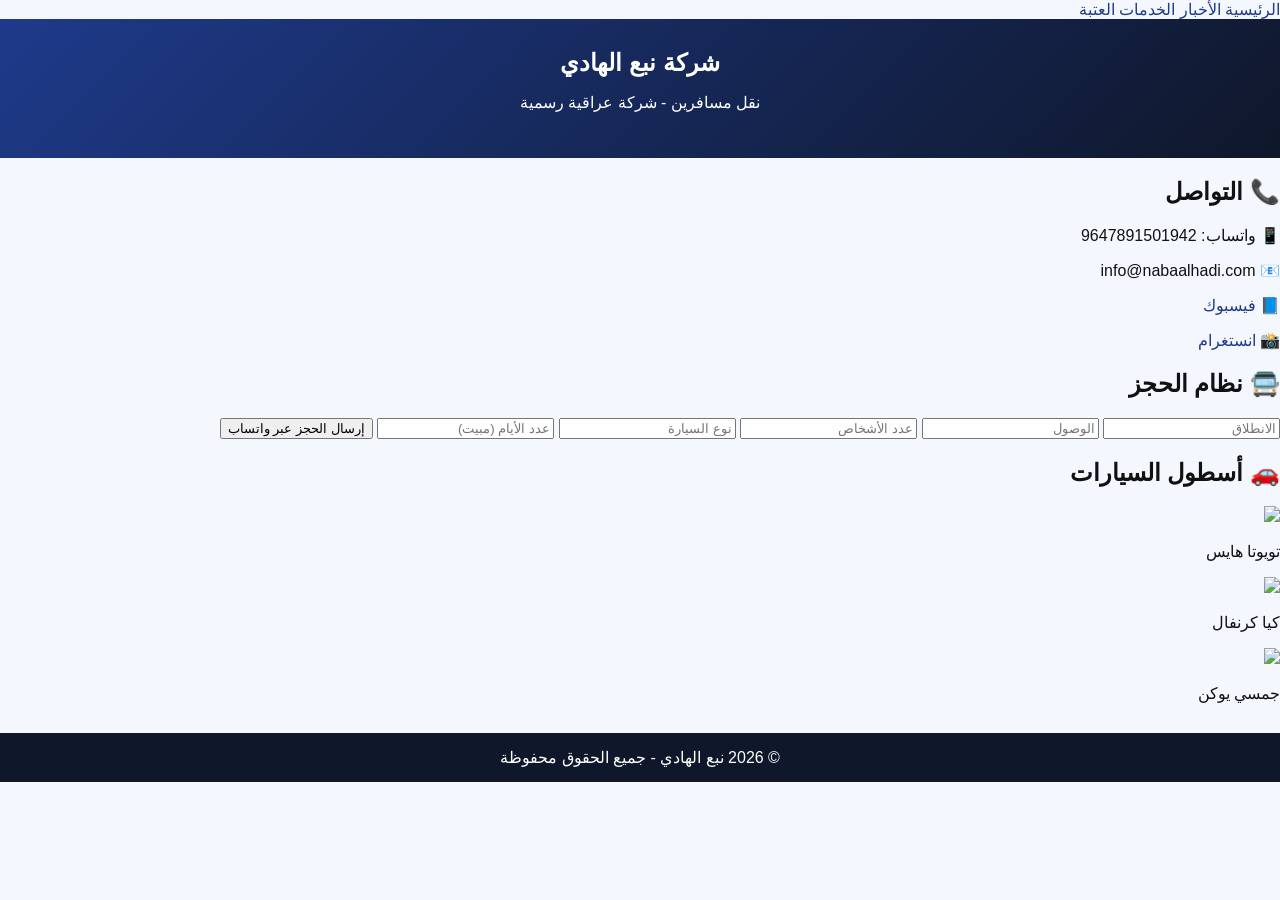
==== index.html @ aa34e553 "Update index.html" ====
<!DOCTYPE html>
<html lang="ar" dir="rtl">
<head>
<meta charset="UTF-8">
<meta name="viewport" content="width=device-width, initial-scale=1.0">
<title>نبع الهادي - نقل المسافرين</title>

<link href="https://fonts.googleapis.com/css2?family=Cairo:wght@400;600;800&display=swap" rel="stylesheet">

<link rel="stylesheet" href="style.css">
</head>

<body>

<nav>
  <a href="index.html">الرئيسية</a>
  <a href="news.html">الأخبار</a>
  <a href="services.html">الخدمات</a>
  <a href="shrine.html">العتبة</a>
</nav>

<header>
  <h1>شركة نبع الهادي</h1>
  <p>نقل مسافرين - شركة عراقية رسمية</p>
</header>

<!-- التواصل -->
<section class="section">
  <h2>📞 التواصل</h2>

  <p>📱 واتساب: 9647891501942</p>
  <p>📧 info@nabaalhadi.com</p>

  <p>📘 <a href="https://www.facebook.com/share/1GH6RL8qoJ/" target="_blank">فيسبوك</a></p>
  <p>📸 <a href="https://www.instagram.com/nabaaalhadi1" target="_blank">انستغرام</a></p>
</section>

<!-- الحجز -->
<section class="section">
  <h2>🚍 نظام الحجز</h2>

  <form onsubmit="sendWhatsApp(event)">

    <input name="from" placeholder="الانطلاق" required>
    <input name="to" placeholder="الوصول" required>
    <input name="people" placeholder="عدد الأشخاص" required>
    <input name="car" placeholder="نوع السيارة" required>
    <input name="days" placeholder="عدد الأيام (مبيت)" required>

    <button type="submit">إرسال الحجز عبر واتساب</button>

  </form>
</section>

<!-- السيارات -->
<section class="section">
  <h2>🚗 أسطول السيارات</h2>

  <div class="cars">

    <div class="car">
      <img src="https://images.unsplash.com/photo-1619767886558-efdc259cde1a">
      <p>تويوتا هايس</p>
    </div>

    <div class="car">
      <img src="https://images.unsplash.com/photo-1605559424843-9e4c228bf1c2">
      <p>كيا كرنفال</p>
    </div>

    <div class="car">
      <img src="https://images.unsplash.com/photo-1603386329225-868f9b1ee6a0">
      <p>جمسي يوكن</p>
    </div>

  </div>
</section>

<footer>
© 2026 نبع الهادي - جميع الحقوق محفوظة
</footer>

<!-- واتساب سكربت -->
<script>
function sendWhatsApp(e){
  e.preventDefault();

  const f = e.target;

  const msg =
`🚍 حجز جديد:
📍 الانطلاق: ${f.from.value}
📍 الوصول: ${f.to.value}
👥 الأشخاص: ${f.people.value}
🚗 السيارة: ${f.car.value}
🛏 الأيام: ${f.days.value}`;

  window.open(
    "https://wa.me/9647891501942?text=" + encodeURIComponent(msg),
    "_blank"
  );
}
</script>

</body>
</html>
---- style.css ----
body{
  margin:0;
  font-family: Arial, sans-serif;
  background:#f5f7ff;
  direction: rtl;
  color:#111;
}

/* الشريط العلوي */
.topnav{
  background:#0f172a;
  padding:12px;
  text-align:center;
  position:sticky;
  top:0;
  z-index:1000;
}

.topnav a{
  color:white;
  text-decoration:none;
  margin:8px;
  padding:8px 12px;
  display:inline-block;
  border-radius:8px;
  font-weight:bold;
  transition:0.3s;
}

.topnav a:hover{
  background:#1e3a8a;
}

/* الهيدر */
header{
  background:linear-gradient(135deg,#1e3a8a,#0f172a);
  color:white;
  text-align:center;
  padding:30px 15px;
}

header h1{
  margin:0;
  font-size:24px;
}

/* البطاقات */
.card{
  background:white;
  margin:20px;
  padding:15px;
  border-radius:12px;
  box-shadow:0 5px 15px rgba(0,0,0,0.08);
}

/* الروابط */
a{
  color:#1e3a8a;
  text-decoration:none;
}

a:hover{
  text-decoration:underline;
}

/* الفوتر */
footer{
  text-align:center;
  padding:15px;
  background:#0f172a;
  color:white;
  margin-top:30px;
}
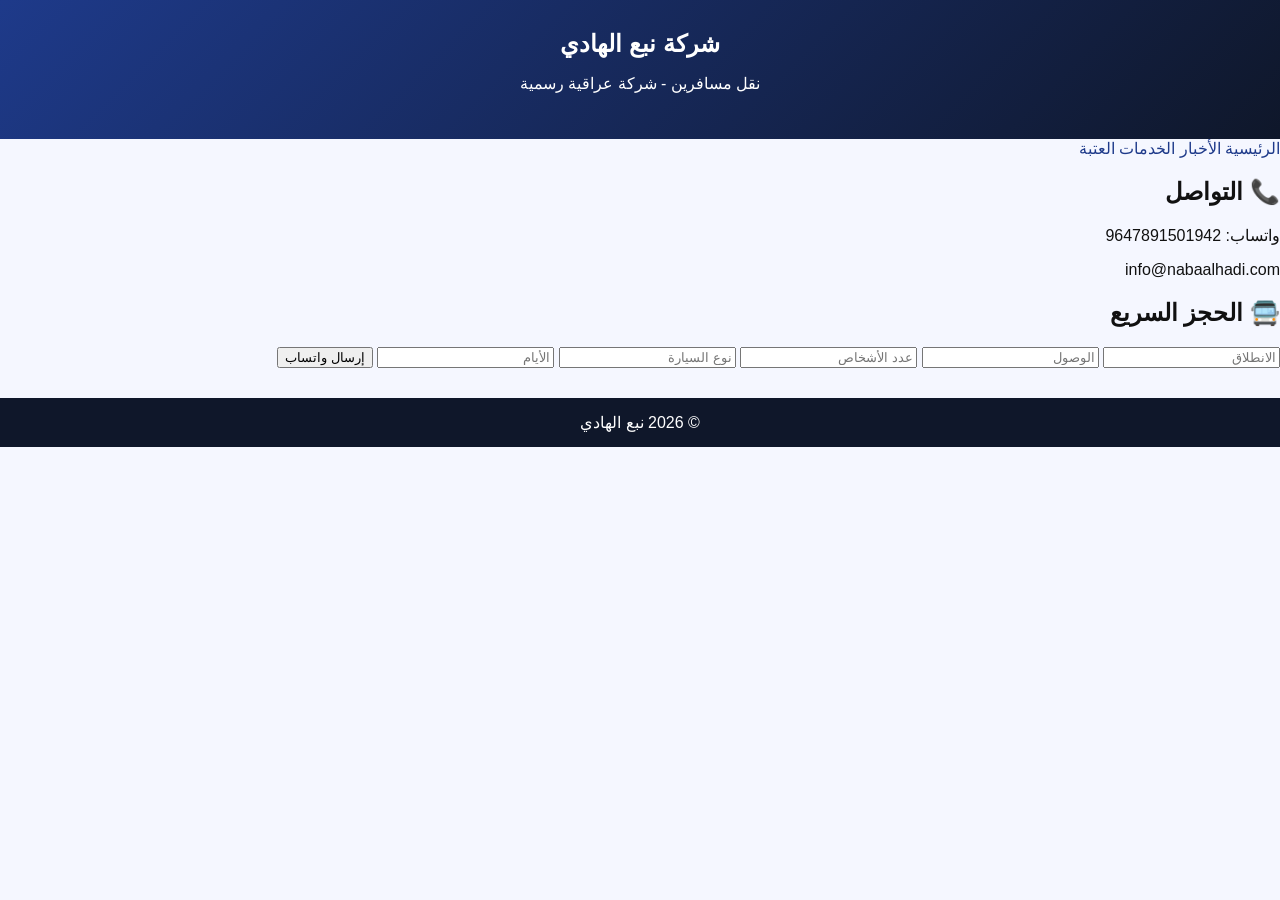
==== commit 7edb9d6b: "Update index.html" ====
--- a/index.html
+++ b/index.html
@@ -3,14 +3,16 @@
 <head>
 <meta charset="UTF-8">
 <meta name="viewport" content="width=device-width, initial-scale=1.0">
-<title>نبع الهادي - نقل المسافرين</title>
-
-<link href="https://fonts.googleapis.com/css2?family=Cairo:wght@400;600;800&display=swap" rel="stylesheet">
-
+<title>نبع الهادي</title>
 <link rel="stylesheet" href="style.css">
 </head>
 
 <body>
+
+<header>
+  <h1>شركة نبع الهادي</h1>
+  <p>نقل مسافرين - شركة عراقية رسمية</p>
+</header>
 
 <nav>
   <a href="index.html">الرئيسية</a>
@@ -19,86 +21,43 @@
   <a href="shrine.html">العتبة</a>
 </nav>
 
-<header>
-  <h1>شركة نبع الهادي</h1>
-  <p>نقل مسافرين - شركة عراقية رسمية</p>
-</header>
-
-<!-- التواصل -->
-<section class="section">
+<section>
   <h2>📞 التواصل</h2>
-
-  <p>📱 واتساب: 9647891501942</p>
-  <p>📧 info@nabaalhadi.com</p>
-
-  <p>📘 <a href="https://www.facebook.com/share/1GH6RL8qoJ/" target="_blank">فيسبوك</a></p>
-  <p>📸 <a href="https://www.instagram.com/nabaaalhadi1" target="_blank">انستغرام</a></p>
+  <p>واتساب: 9647891501942</p>
+  <p>info@nabaalhadi.com</p>
 </section>
 
-<!-- الحجز -->
-<section class="section">
-  <h2>🚍 نظام الحجز</h2>
+<section>
+  <h2>🚍 الحجز السريع</h2>
 
-  <form onsubmit="sendWhatsApp(event)">
-
+  <form onsubmit="send(event)">
     <input name="from" placeholder="الانطلاق" required>
     <input name="to" placeholder="الوصول" required>
     <input name="people" placeholder="عدد الأشخاص" required>
     <input name="car" placeholder="نوع السيارة" required>
-    <input name="days" placeholder="عدد الأيام (مبيت)" required>
-
-    <button type="submit">إرسال الحجز عبر واتساب</button>
-
+    <input name="days" placeholder="الأيام" required>
+    <button>إرسال واتساب</button>
   </form>
 </section>
 
-<!-- السيارات -->
-<section class="section">
-  <h2>🚗 أسطول السيارات</h2>
-
-  <div class="cars">
-
-    <div class="car">
-      <img src="https://images.unsplash.com/photo-1619767886558-efdc259cde1a">
-      <p>تويوتا هايس</p>
-    </div>
-
-    <div class="car">
-      <img src="https://images.unsplash.com/photo-1605559424843-9e4c228bf1c2">
-      <p>كيا كرنفال</p>
-    </div>
-
-    <div class="car">
-      <img src="https://images.unsplash.com/photo-1603386329225-868f9b1ee6a0">
-      <p>جمسي يوكن</p>
-    </div>
-
-  </div>
-</section>
-
 <footer>
-© 2026 نبع الهادي - جميع الحقوق محفوظة
+© 2026 نبع الهادي
 </footer>
 
-<!-- واتساب سكربت -->
 <script>
-function sendWhatsApp(e){
+function send(e){
   e.preventDefault();
-
   const f = e.target;
 
   const msg =
-`🚍 حجز جديد:
-📍 الانطلاق: ${f.from.value}
-📍 الوصول: ${f.to.value}
-👥 الأشخاص: ${f.people.value}
-🚗 السيارة: ${f.car.value}
-🛏 الأيام: ${f.days.value}`;
+`🚍 حجز:
+من: ${f.from.value}
+إلى: ${f.to.value}
+أشخاص: ${f.people.value}
+سيارة: ${f.car.value}
+أيام: ${f.days.value}`;
 
-  window.open(
-    "https://wa.me/9647891501942?text=" + encodeURIComponent(msg),
-    "_blank"
-  );
+  window.open("https://wa.me/9647891501942?text="+encodeURIComponent(msg));
 }
 </script>
 
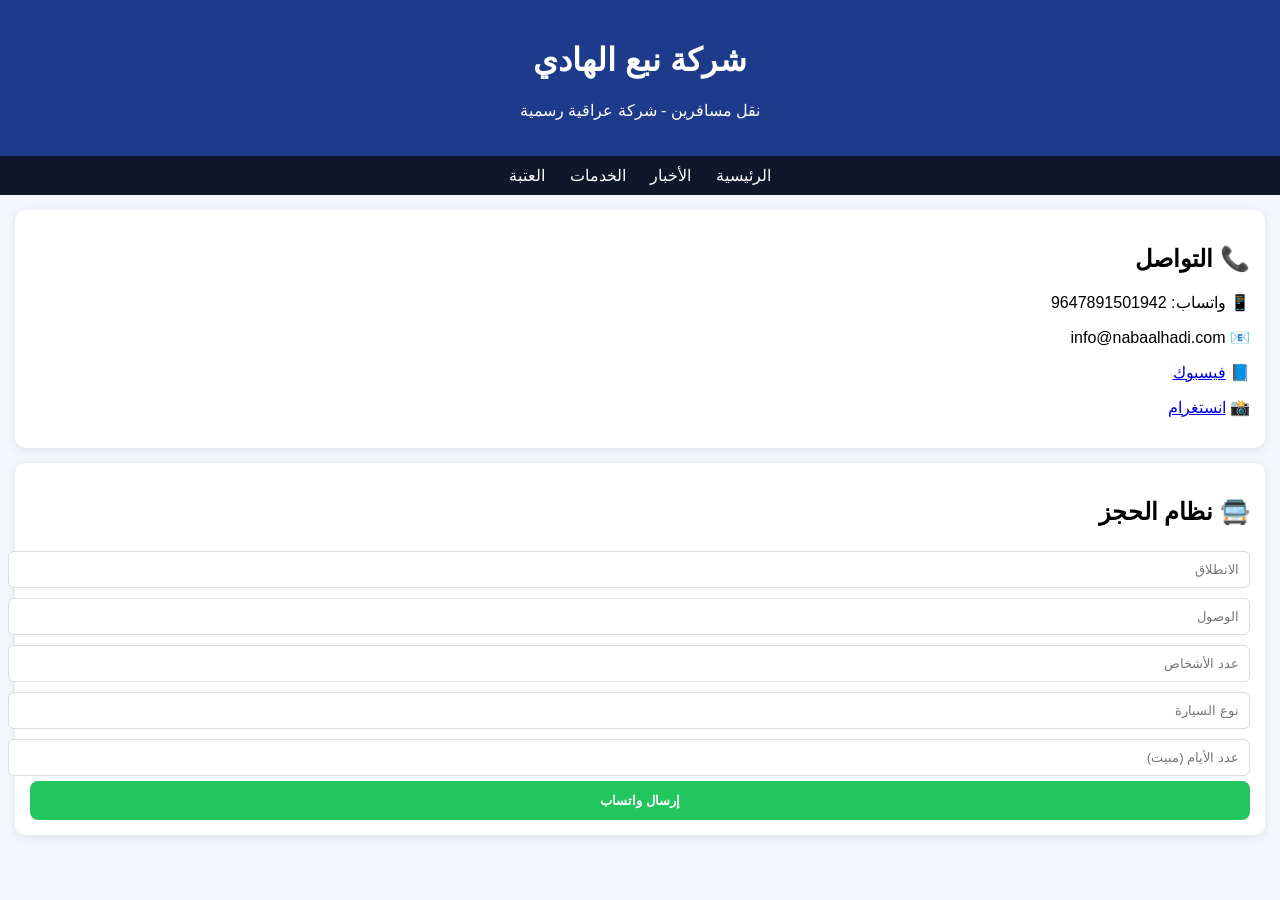
==== commit 80dc53ea: "Update index.html" ====
--- a/index.html
+++ b/index.html
@@ -21,43 +21,50 @@
   <a href="shrine.html">العتبة</a>
 </nav>
 
-<section>
+<section class="section">
   <h2>📞 التواصل</h2>
-  <p>واتساب: 9647891501942</p>
-  <p>info@nabaalhadi.com</p>
+  <p>📱 واتساب: 9647891501942</p>
+  <p>📧 info@nabaalhadi.com</p>
+  <p>
+    📘 <a href="https://www.facebook.com/share/1GH6RL8qoJ/" target="_blank">فيسبوك</a>
+  </p>
+  <p>
+    📸 <a href="https://www.instagram.com/nabaaalhadi1" target="_blank">انستغرام</a>
+  </p>
 </section>
 
-<section>
-  <h2>🚍 الحجز السريع</h2>
+<section class="section">
+  <h2>🚍 نظام الحجز</h2>
 
   <form onsubmit="send(event)">
     <input name="from" placeholder="الانطلاق" required>
     <input name="to" placeholder="الوصول" required>
     <input name="people" placeholder="عدد الأشخاص" required>
     <input name="car" placeholder="نوع السيارة" required>
-    <input name="days" placeholder="الأيام" required>
-    <button>إرسال واتساب</button>
+    <input name="days" placeholder="عدد الأيام (مبيت)" required>
+
+    <button type="submit">إرسال واتساب</button>
   </form>
 </section>
-
-<footer>
-© 2026 نبع الهادي
-</footer>
 
 <script>
 function send(e){
   e.preventDefault();
+
   const f = e.target;
 
   const msg =
-`🚍 حجز:
-من: ${f.from.value}
-إلى: ${f.to.value}
-أشخاص: ${f.people.value}
-سيارة: ${f.car.value}
-أيام: ${f.days.value}`;
+`🚍 حجز جديد:
+📍 الانطلاق: ${f.from.value}
+📍 الوصول: ${f.to.value}
+👥 الأشخاص: ${f.people.value}
+🚗 السيارة: ${f.car.value}
+🛏 الأيام: ${f.days.value}`;
 
-  window.open("https://wa.me/9647891501942?text="+encodeURIComponent(msg));
+  window.open(
+    "https://wa.me/9647891501942?text=" + encodeURIComponent(msg),
+    "_blank"
+  );
 }
 </script>
 
--- a/style.css
+++ b/style.css
@@ -1,73 +1,51 @@
 body{
   margin:0;
-  font-family: Arial, sans-serif;
+  font-family:Arial;
   background:#f5f7ff;
-  direction: rtl;
-  color:#111;
+  direction:rtl;
 }
 
-/* الشريط العلوي */
-.topnav{
-  background:#0f172a;
-  padding:12px;
+header{
+  background:#1e3a8a;
+  color:white;
   text-align:center;
-  position:sticky;
-  top:0;
-  z-index:1000;
+  padding:20px;
 }
 
-.topnav a{
+nav{
+  background:#0f172a;
+  text-align:center;
+  padding:10px;
+}
+
+nav a{
   color:white;
   text-decoration:none;
-  margin:8px;
-  padding:8px 12px;
-  display:inline-block;
+  margin:10px;
+}
+
+.section{
+  background:white;
+  margin:15px;
+  padding:15px;
+  border-radius:10px;
+  box-shadow:0 2px 10px rgba(0,0,0,0.1);
+}
+
+input{
+  width:100%;
+  padding:10px;
+  margin:5px 0;
+  border-radius:6px;
+  border:1px solid #ddd;
+}
+
+button{
+  width:100%;
+  padding:12px;
+  background:#22c55e;
+  color:white;
+  border:none;
   border-radius:8px;
   font-weight:bold;
-  transition:0.3s;
 }
-
-.topnav a:hover{
-  background:#1e3a8a;
-}
-
-/* الهيدر */
-header{
-  background:linear-gradient(135deg,#1e3a8a,#0f172a);
-  color:white;
-  text-align:center;
-  padding:30px 15px;
-}
-
-header h1{
-  margin:0;
-  font-size:24px;
-}
-
-/* البطاقات */
-.card{
-  background:white;
-  margin:20px;
-  padding:15px;
-  border-radius:12px;
-  box-shadow:0 5px 15px rgba(0,0,0,0.08);
-}
-
-/* الروابط */
-a{
-  color:#1e3a8a;
-  text-decoration:none;
-}
-
-a:hover{
-  text-decoration:underline;
-}
-
-/* الفوتر */
-footer{
-  text-align:center;
-  padding:15px;
-  background:#0f172a;
-  color:white;
-  margin-top:30px;
-}
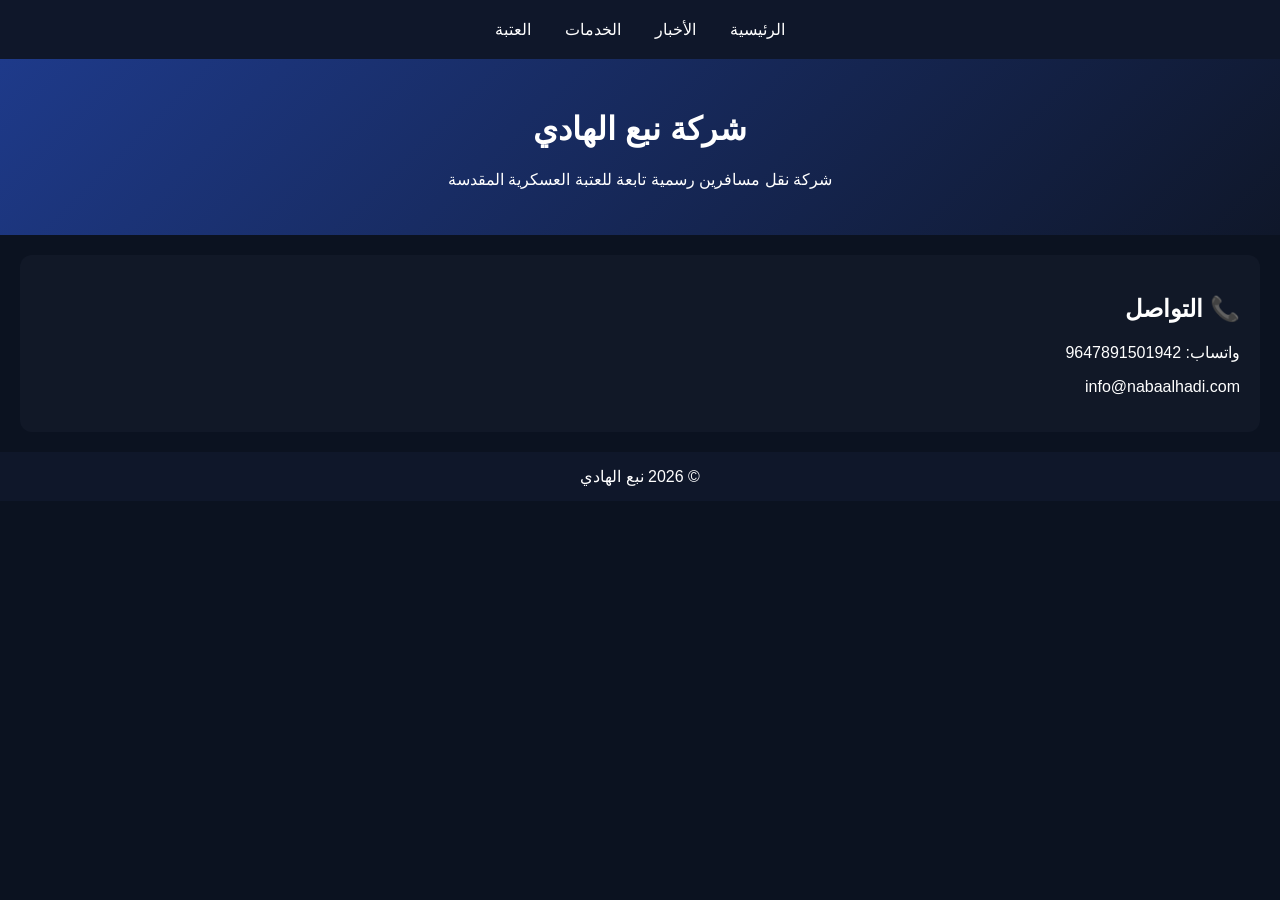
==== commit f7c9453f: "Update index.html" ====
--- a/index.html
+++ b/index.html
@@ -2,17 +2,11 @@
 <html lang="ar" dir="rtl">
 <head>
 <meta charset="UTF-8">
-<meta name="viewport" content="width=device-width, initial-scale=1.0">
-<title>نبع الهادي</title>
+<title>نبع الهادي - الرئيسية</title>
 <link rel="stylesheet" href="style.css">
 </head>
 
 <body>
-
-<header>
-  <h1>شركة نبع الهادي</h1>
-  <p>نقل مسافرين - شركة عراقية رسمية</p>
-</header>
 
 <nav>
   <a href="index.html">الرئيسية</a>
@@ -21,52 +15,18 @@
   <a href="shrine.html">العتبة</a>
 </nav>
 
+<header>
+  <h1>شركة نبع الهادي</h1>
+  <p>شركة نقل مسافرين رسمية تابعة للعتبة العسكرية المقدسة</p>
+</header>
+
 <section class="section">
   <h2>📞 التواصل</h2>
-  <p>📱 واتساب: 9647891501942</p>
-  <p>📧 info@nabaalhadi.com</p>
-  <p>
-    📘 <a href="https://www.facebook.com/share/1GH6RL8qoJ/" target="_blank">فيسبوك</a>
-  </p>
-  <p>
-    📸 <a href="https://www.instagram.com/nabaaalhadi1" target="_blank">انستغرام</a>
-  </p>
+  <p>واتساب: 9647891501942</p>
+  <p>info@nabaalhadi.com</p>
 </section>
 
-<section class="section">
-  <h2>🚍 نظام الحجز</h2>
-
-  <form onsubmit="send(event)">
-    <input name="from" placeholder="الانطلاق" required>
-    <input name="to" placeholder="الوصول" required>
-    <input name="people" placeholder="عدد الأشخاص" required>
-    <input name="car" placeholder="نوع السيارة" required>
-    <input name="days" placeholder="عدد الأيام (مبيت)" required>
-
-    <button type="submit">إرسال واتساب</button>
-  </form>
-</section>
-
-<script>
-function send(e){
-  e.preventDefault();
-
-  const f = e.target;
-
-  const msg =
-`🚍 حجز جديد:
-📍 الانطلاق: ${f.from.value}
-📍 الوصول: ${f.to.value}
-👥 الأشخاص: ${f.people.value}
-🚗 السيارة: ${f.car.value}
-🛏 الأيام: ${f.days.value}`;
-
-  window.open(
-    "https://wa.me/9647891501942?text=" + encodeURIComponent(msg),
-    "_blank"
-  );
-}
-</script>
+<footer>© 2026 نبع الهادي</footer>
 
 </body>
 </html>
--- a/style.css
+++ b/style.css
@@ -1,51 +1,46 @@
 body{
   margin:0;
-  font-family:Arial;
-  background:#f5f7ff;
-  direction:rtl;
-}
-
-header{
-  background:#1e3a8a;
+  font-family:'Cairo',sans-serif;
+  background:#0b1220;
   color:white;
-  text-align:center;
-  padding:20px;
 }
 
 nav{
+  display:flex;
+  justify-content:center;
+  gap:10px;
+  padding:12px;
   background:#0f172a;
-  text-align:center;
-  padding:10px;
+  position:sticky;
+  top:0;
 }
 
 nav a{
   color:white;
   text-decoration:none;
-  margin:10px;
+  padding:8px 12px;
+  border-radius:8px;
+}
+
+nav a:hover{
+  background:#1e3a8a;
+}
+
+header{
+  text-align:center;
+  padding:30px;
+  background:linear-gradient(135deg,#1e3a8a,#0f172a);
 }
 
 .section{
-  background:white;
-  margin:15px;
-  padding:15px;
-  border-radius:10px;
-  box-shadow:0 2px 10px rgba(0,0,0,0.1);
+  background:#111827;
+  margin:20px;
+  padding:20px;
+  border-radius:12px;
 }
 
-input{
-  width:100%;
-  padding:10px;
-  margin:5px 0;
-  border-radius:6px;
-  border:1px solid #ddd;
+footer{
+  text-align:center;
+  padding:15px;
+  background:#0f172a;
 }
-
-button{
-  width:100%;
-  padding:12px;
-  background:#22c55e;
-  color:white;
-  border:none;
-  border-radius:8px;
-  font-weight:bold;
-}
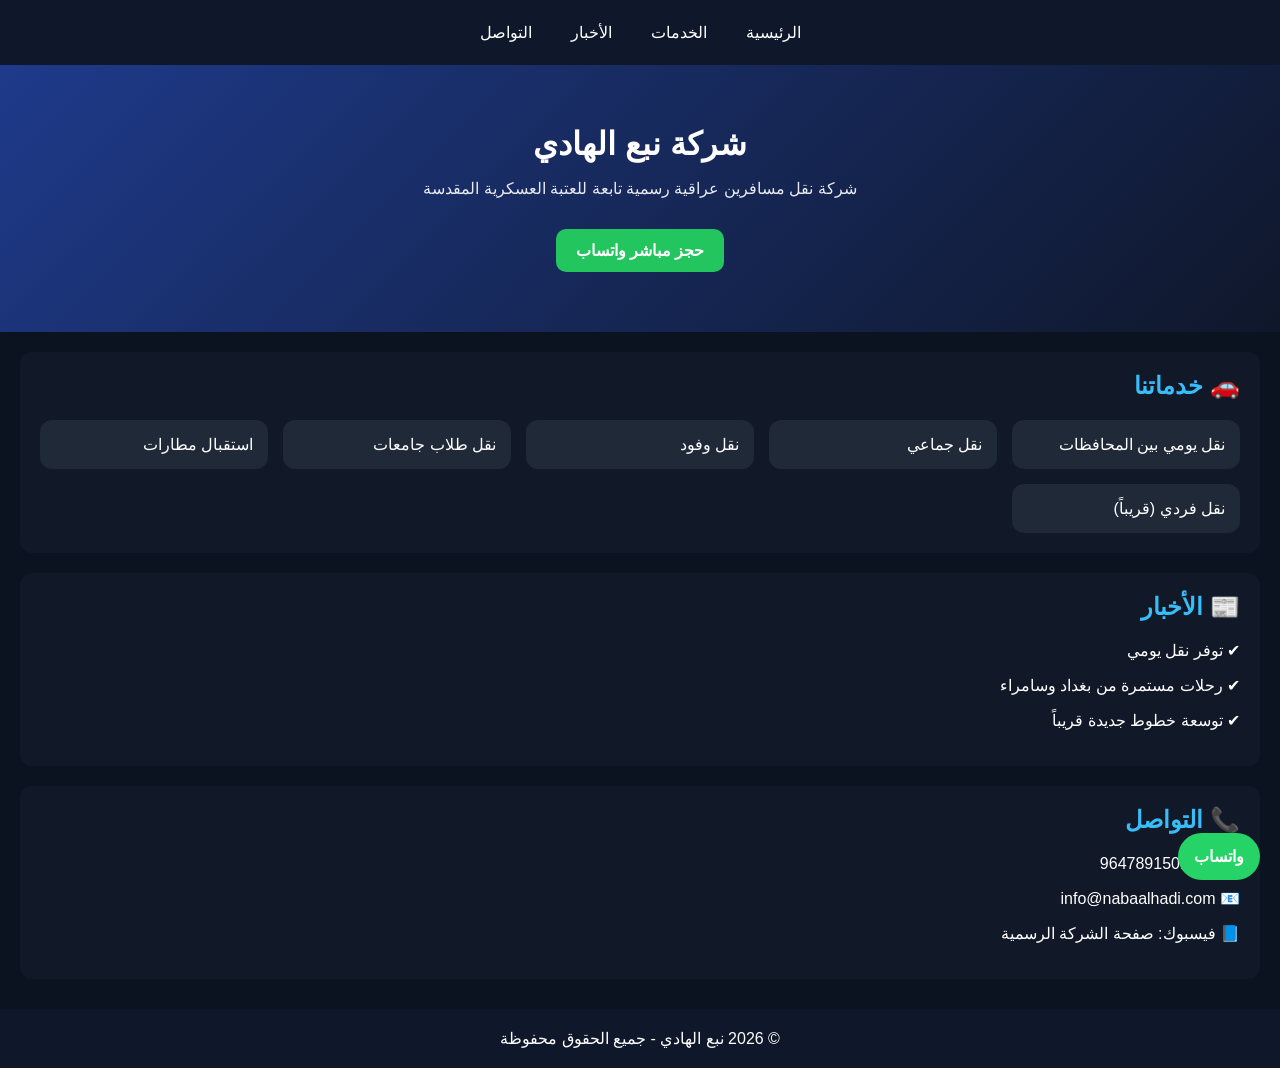
==== commit 0c3821ee: "Update index.html" ====
--- a/index.html
+++ b/index.html
@@ -2,31 +2,172 @@
 <html lang="ar" dir="rtl">
 <head>
 <meta charset="UTF-8">
-<title>نبع الهادي - الرئيسية</title>
-<link rel="stylesheet" href="style.css">
+<meta name="viewport" content="width=device-width, initial-scale=1.0">
+<title>نبع الهادي | نقل المسافرين</title>
+
+<link href="https://fonts.googleapis.com/css2?family=Cairo:wght@400;600;800&display=swap" rel="stylesheet">
+
+<style>
+body{
+  margin:0;
+  font-family:'Cairo',sans-serif;
+  background:#0b1220;
+  color:white;
+}
+
+/* NAV */
+nav{
+  display:flex;
+  justify-content:center;
+  gap:15px;
+  padding:15px;
+  background:#0f172a;
+  position:sticky;
+  top:0;
+}
+
+nav a{
+  color:white;
+  text-decoration:none;
+  padding:8px 12px;
+  border-radius:8px;
+  transition:0.3s;
+}
+
+nav a:hover{
+  background:#1e3a8a;
+}
+
+/* HERO */
+.hero{
+  text-align:center;
+  padding:60px 20px;
+  background:linear-gradient(135deg,#1e3a8a,#0f172a);
+}
+
+.hero h1{
+  font-size:32px;
+  margin:0;
+}
+
+.hero p{
+  opacity:0.9;
+}
+
+/* BUTTON */
+.btn{
+  display:inline-block;
+  margin-top:15px;
+  padding:12px 20px;
+  background:#22c55e;
+  color:white;
+  border-radius:10px;
+  text-decoration:none;
+  font-weight:bold;
+}
+
+/* SECTIONS */
+.section{
+  background:#111827;
+  margin:20px;
+  padding:20px;
+  border-radius:12px;
+}
+
+.section h2{
+  margin-top:0;
+  color:#38bdf8;
+}
+
+/* CARDS */
+.cards{
+  display:grid;
+  grid-template-columns:repeat(auto-fit,minmax(200px,1fr));
+  gap:15px;
+}
+
+.card{
+  background:#1f2937;
+  padding:15px;
+  border-radius:12px;
+}
+
+/* WHATSAPP */
+.whatsapp{
+  position:fixed;
+  bottom:20px;
+  right:20px;
+  background:#25d366;
+  color:white;
+  padding:14px 16px;
+  border-radius:50px;
+  text-decoration:none;
+  font-weight:bold;
+}
+
+footer{
+  text-align:center;
+  padding:20px;
+  background:#0f172a;
+  margin-top:30px;
+}
+</style>
+
 </head>
 
 <body>
 
 <nav>
-  <a href="index.html">الرئيسية</a>
-  <a href="news.html">الأخبار</a>
-  <a href="services.html">الخدمات</a>
-  <a href="shrine.html">العتبة</a>
+  <a href="#home">الرئيسية</a>
+  <a href="#services">الخدمات</a>
+  <a href="#news">الأخبار</a>
+  <a href="#contact">التواصل</a>
 </nav>
 
-<header>
+<!-- HERO -->
+<section class="hero" id="home">
   <h1>شركة نبع الهادي</h1>
-  <p>شركة نقل مسافرين رسمية تابعة للعتبة العسكرية المقدسة</p>
-</header>
-
-<section class="section">
-  <h2>📞 التواصل</h2>
-  <p>واتساب: 9647891501942</p>
-  <p>info@nabaalhadi.com</p>
+  <p>شركة نقل مسافرين عراقية رسمية تابعة للعتبة العسكرية المقدسة</p>
+  <a class="btn" href="https://wa.me/9647891501942" target="_blank">حجز مباشر واتساب</a>
 </section>
 
-<footer>© 2026 نبع الهادي</footer>
+<!-- SERVICES -->
+<section class="section" id="services">
+  <h2>🚗 خدماتنا</h2>
+
+  <div class="cards">
+    <div class="card">نقل يومي بين المحافظات</div>
+    <div class="card">نقل جماعي</div>
+    <div class="card">نقل وفود</div>
+    <div class="card">نقل طلاب جامعات</div>
+    <div class="card">استقبال مطارات</div>
+    <div class="card">نقل فردي (قريباً)</div>
+  </div>
+</section>
+
+<!-- NEWS -->
+<section class="section" id="news">
+  <h2>📰 الأخبار</h2>
+  <p>✔ توفر نقل يومي</p>
+  <p>✔ رحلات مستمرة من بغداد وسامراء</p>
+  <p>✔ توسعة خطوط جديدة قريباً</p>
+</section>
+
+<!-- CONTACT -->
+<section class="section" id="contact">
+  <h2>📞 التواصل</h2>
+  <p>📱 9647891501942</p>
+  <p>📧 info@nabaalhadi.com</p>
+  <p>📘 فيسبوك: صفحة الشركة الرسمية</p>
+</section>
+
+<a class="whatsapp" href="https://wa.me/9647891501942" target="_blank">
+واتساب
+</a>
+
+<footer>
+© 2026 نبع الهادي - جميع الحقوق محفوظة
+</footer>
 
 </body>
 </html>
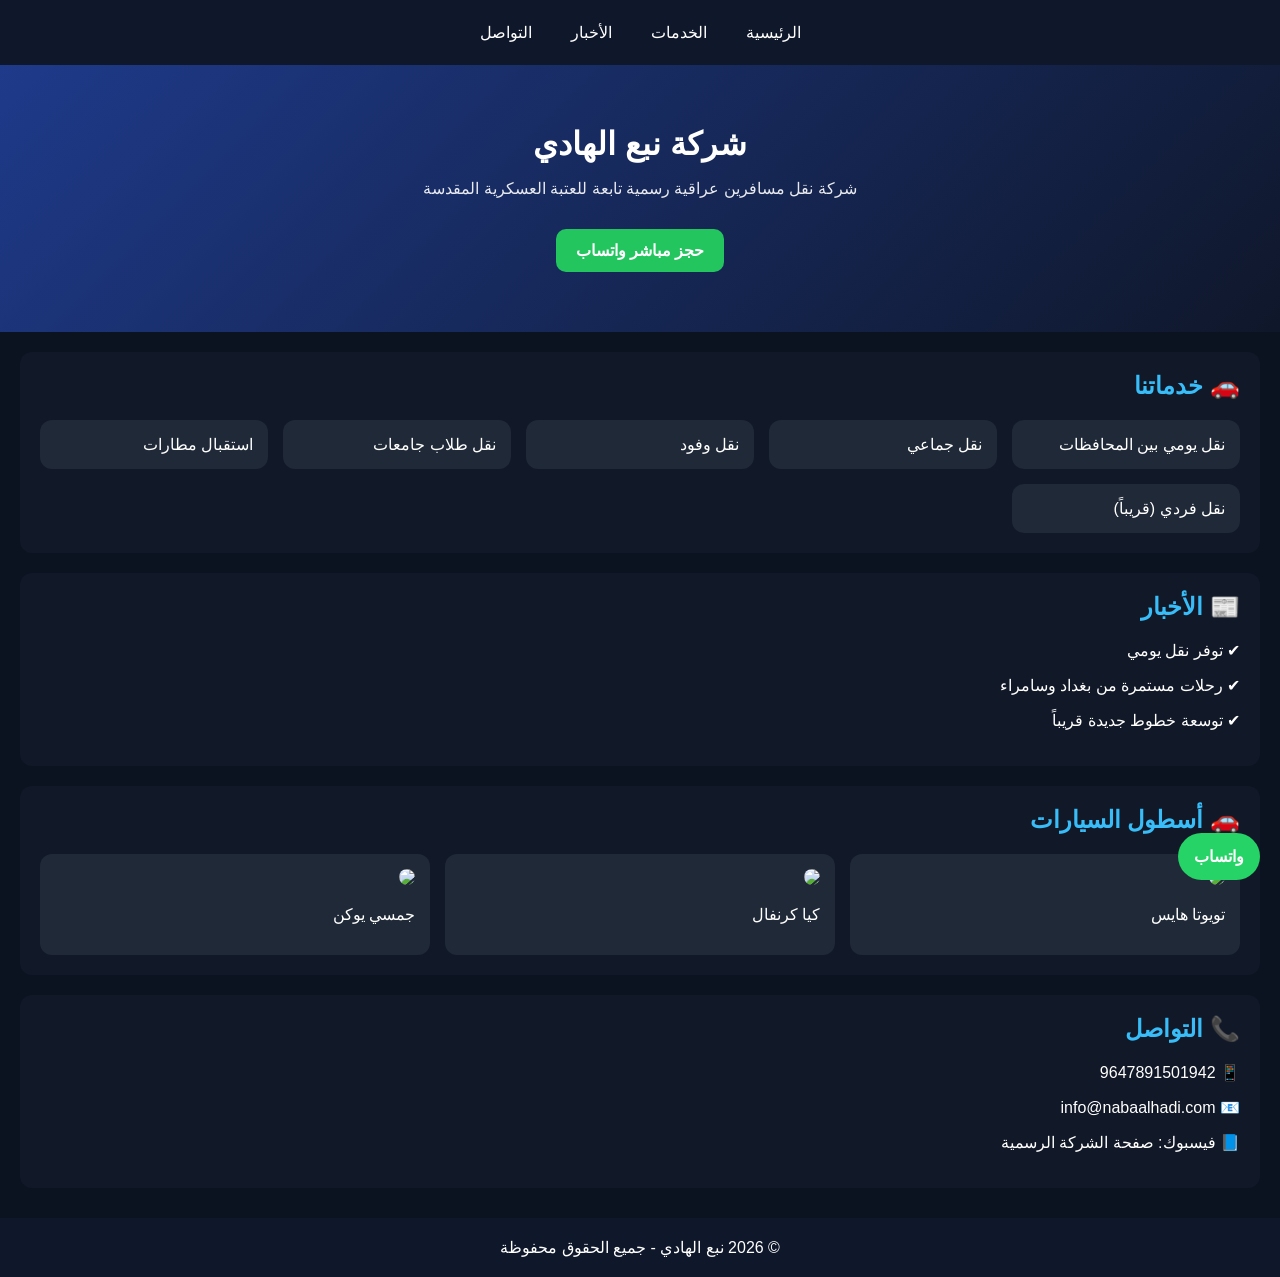
==== commit 354ca803: "Update index.html" ====
--- a/index.html
+++ b/index.html
@@ -153,6 +153,24 @@
   <p>✔ توسعة خطوط جديدة قريباً</p>
 </section>
 
+  <section class="section">
+  <h2>🚗 أسطول السيارات</h2>
+  <div class="cards">
+    <div class="card">
+      <img src="https://images.unsplash.com/photo-1619767886558-efdc259cde1a" style="width:100%;border-radius:10px;">
+      <p>تويوتا هايس</p>
+    </div>
+    <div class="card">
+      <img src="https://images.unsplash.com/photo-1605559424843-9e4c228bf1c2" style="width:100%;border-radius:10px;">
+      <p>كيا كرنفال</p>
+    </div>
+    <div class="card">
+      <img src="https://images.unsplash.com/photo-1603386329225-868f9b1ee6a0" style="width:100%;border-radius:10px;">
+      <p>جمسي يوكن</p>
+    </div>
+  </div>
+  </section>
+  
 <!-- CONTACT -->
 <section class="section" id="contact">
   <h2>📞 التواصل</h2>
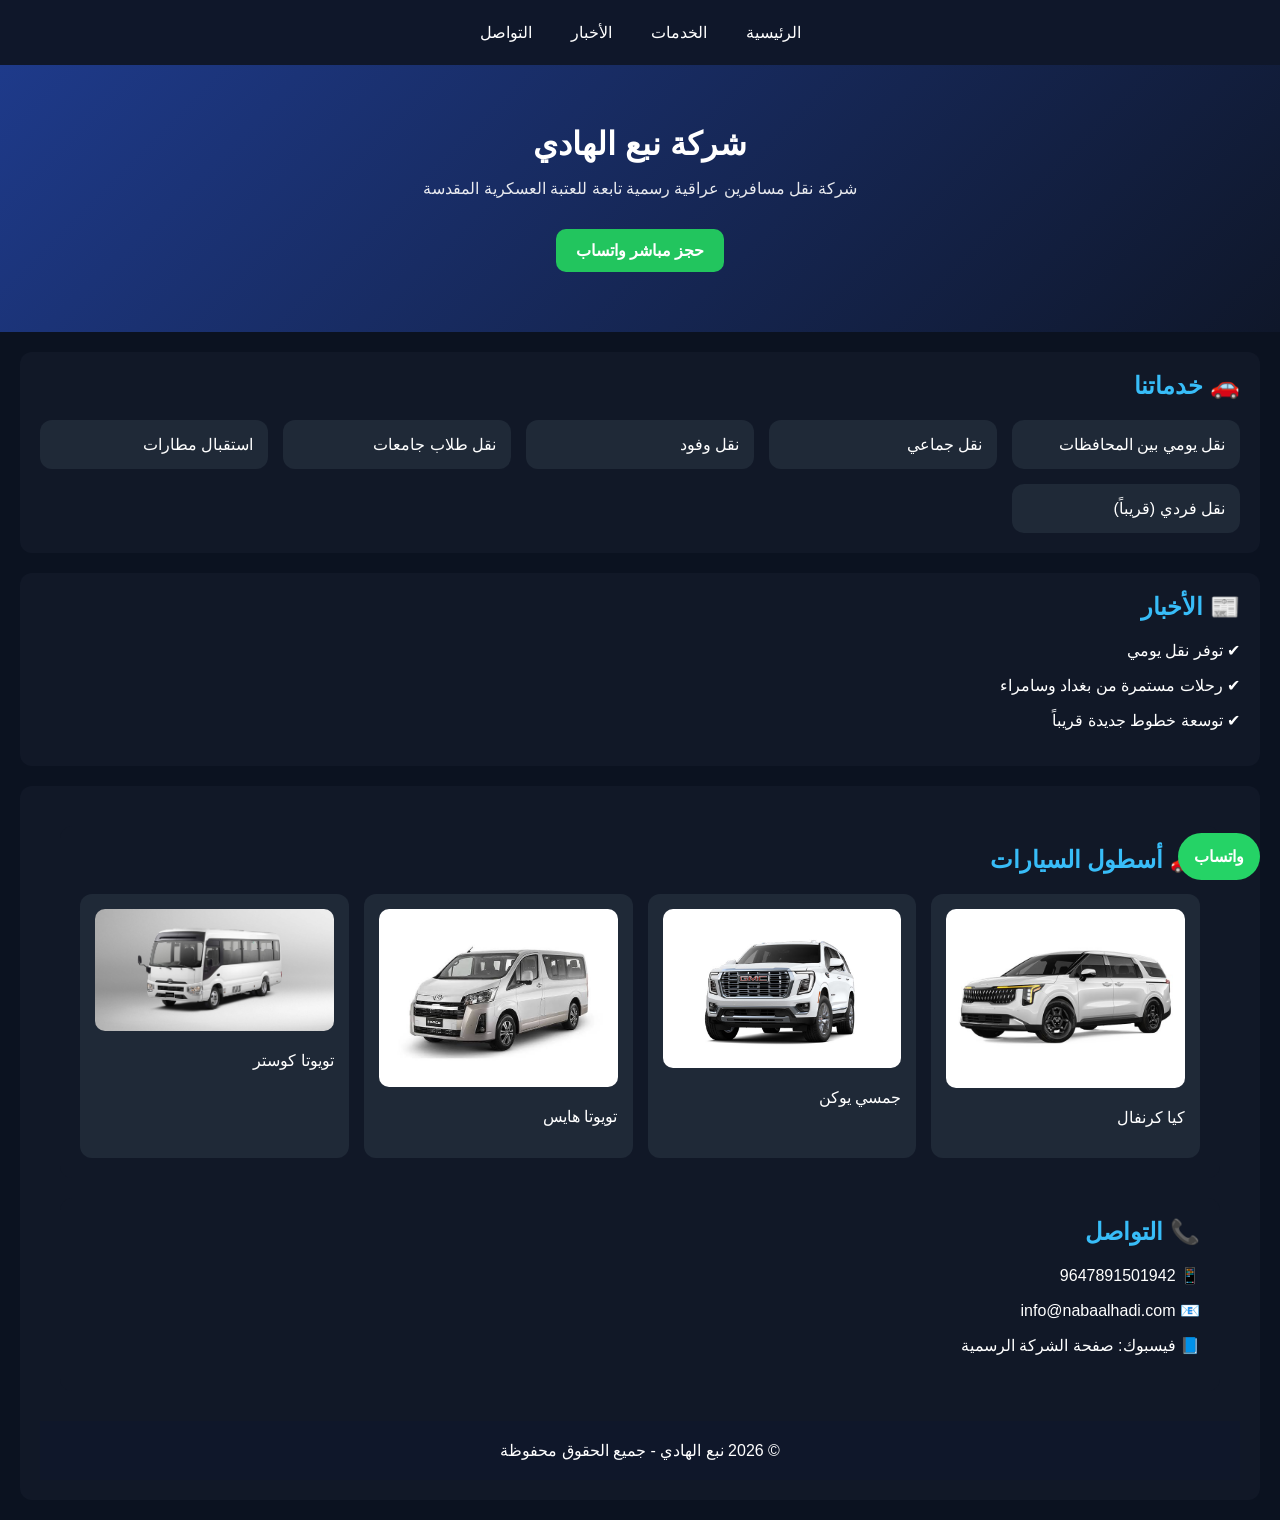
==== commit 578e2176: "Update index.html" ====
--- a/index.html
+++ b/index.html
@@ -154,19 +154,24 @@
 </section>
 
   <section class="section">
+  <section class="section">
   <h2>🚗 أسطول السيارات</h2>
   <div class="cards">
     <div class="card">
-      <img src="https://images.unsplash.com/photo-1619767886558-efdc259cde1a" style="width:100%;border-radius:10px;">
+      <img src="images/0F16CD4A4E00DED0C6E6ABCEC42F0110F5CB41.jpeg" style="width:100%;border-radius:10px;">
+      <p>كيا كرنفال</p>
+    </div>
+    <div class="card">
+      <img src="images/2025_02_11_gmc_listingimage_yukon.jpg" style="width:100%;border-radius:10px;">
+      <p>جمسي يوكن</p>
+    </div>
+    <div class="card">
+      <img src="images/images (34).jpeg" style="width:100%;border-radius:10px;">
       <p>تويوتا هايس</p>
     </div>
     <div class="card">
-      <img src="https://images.unsplash.com/photo-1605559424843-9e4c228bf1c2" style="width:100%;border-radius:10px;">
-      <p>كيا كرنفال</p>
-    </div>
-    <div class="card">
-      <img src="https://images.unsplash.com/photo-1603386329225-868f9b1ee6a0" style="width:100%;border-radius:10px;">
-      <p>جمسي يوكن</p>
+      <img src="images/45_FRONT_028-2122x1090.jpg" style="width:100%;border-radius:10px;">
+      <p>تويوتا كوستر</p>
     </div>
   </div>
   </section>
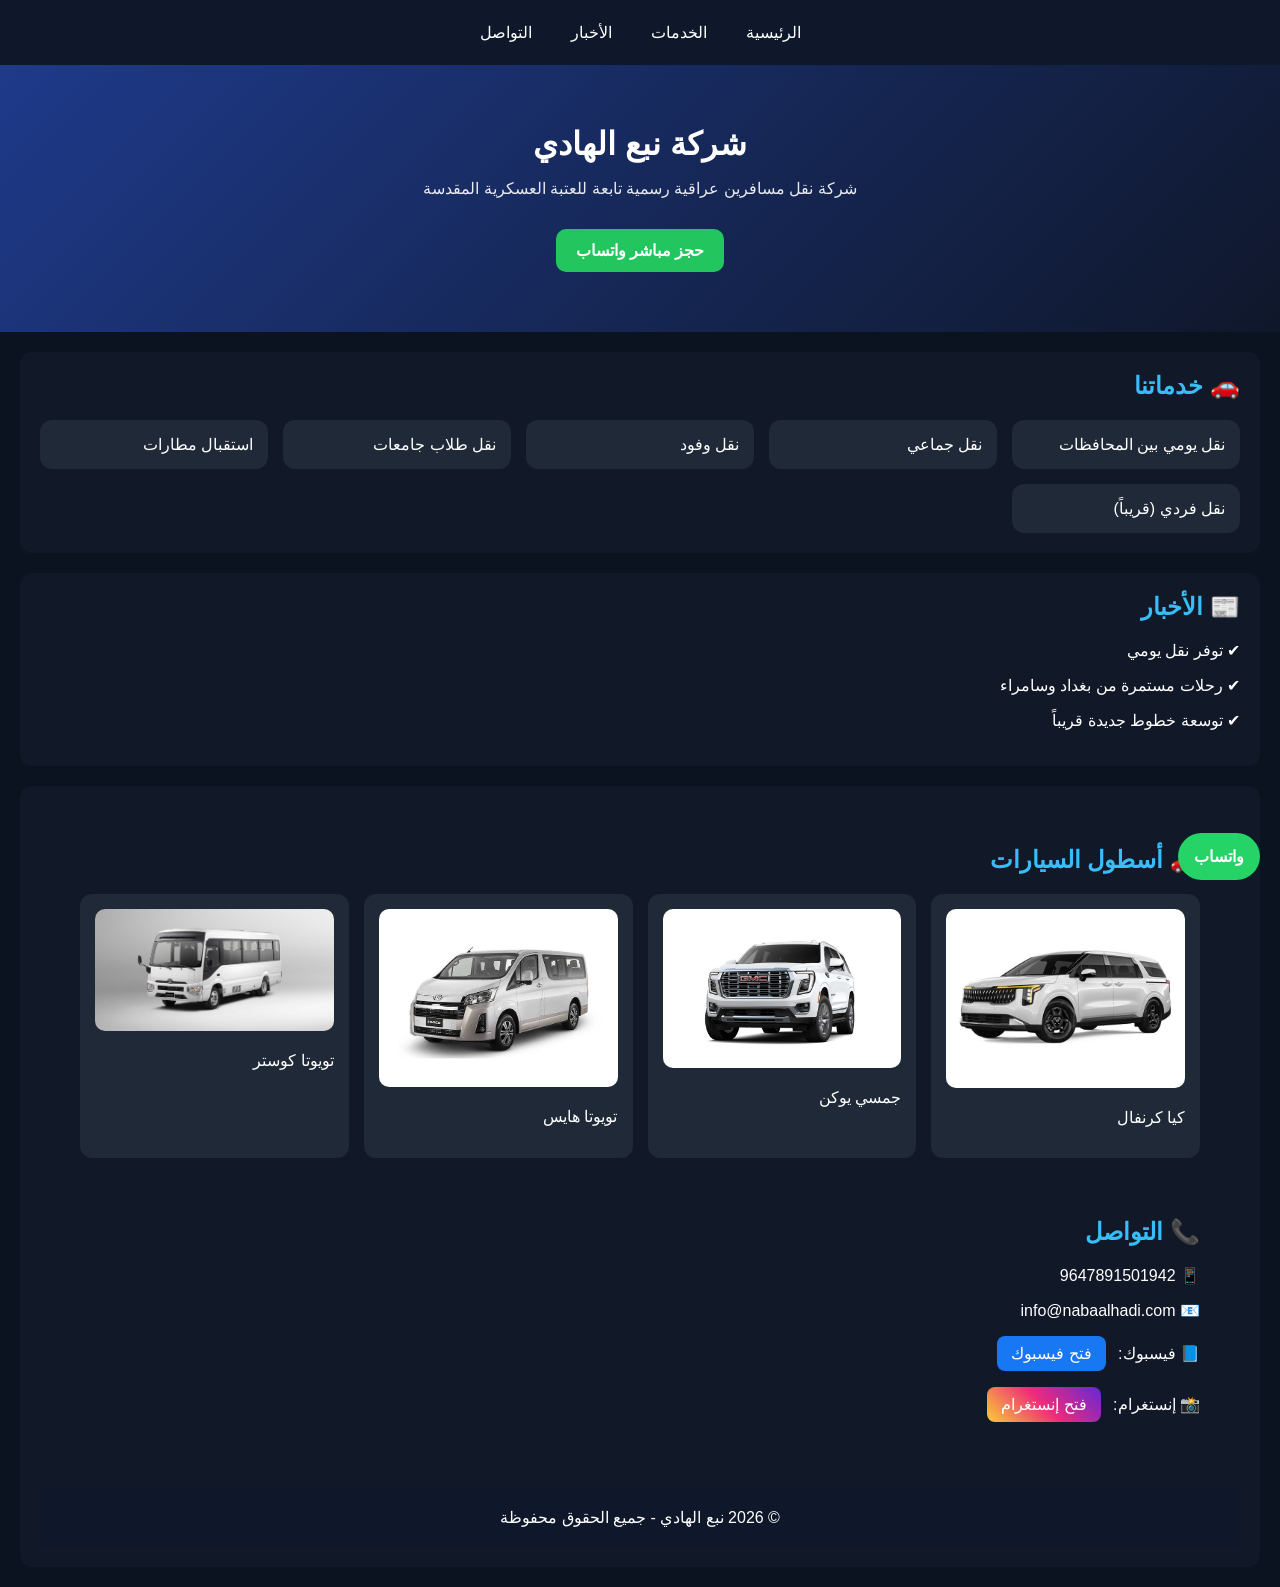
==== commit 5b7af3ae: "Update index.html" ====
--- a/index.html
+++ b/index.html
@@ -181,14 +181,25 @@
   <h2>📞 التواصل</h2>
   <p>📱 9647891501942</p>
   <p>📧 info@nabaalhadi.com</p>
-  <p>📘 فيسبوك: صفحة الشركة الرسمية</p>
-</section>
-
+  <p>
+  📘 فيسبوك:
+  <a href="https://www.facebook.com/share/1GH6RL8qoJ/" target="_blank"
+     style="display:inline-block;margin-right:8px;padding:8px 14px;background:#1877f2;color:white;border-radius:8px;text-decoration:none;">
+     فتح فيسبوك
+  </a>
+</p>
+  📸 إنستغرام:
+  <a href="https://www.instagram.com/nabaaalhadi1" target="_blank"
+     style="display:inline-block;margin-right:8px;padding:8px 14px;background:linear-gradient(45deg,#f9ce34,#ee2a7b,#6228d7);color:white;border-radius:8px;text-decoration:none;">
+     فتح إنستغرام
+  </a>
+</p>
+</section>
 <a class="whatsapp" href="https://wa.me/9647891501942" target="_blank">
 واتساب
 </a>
-
 <footer>
+  
 © 2026 نبع الهادي - جميع الحقوق محفوظة
 </footer>
 
